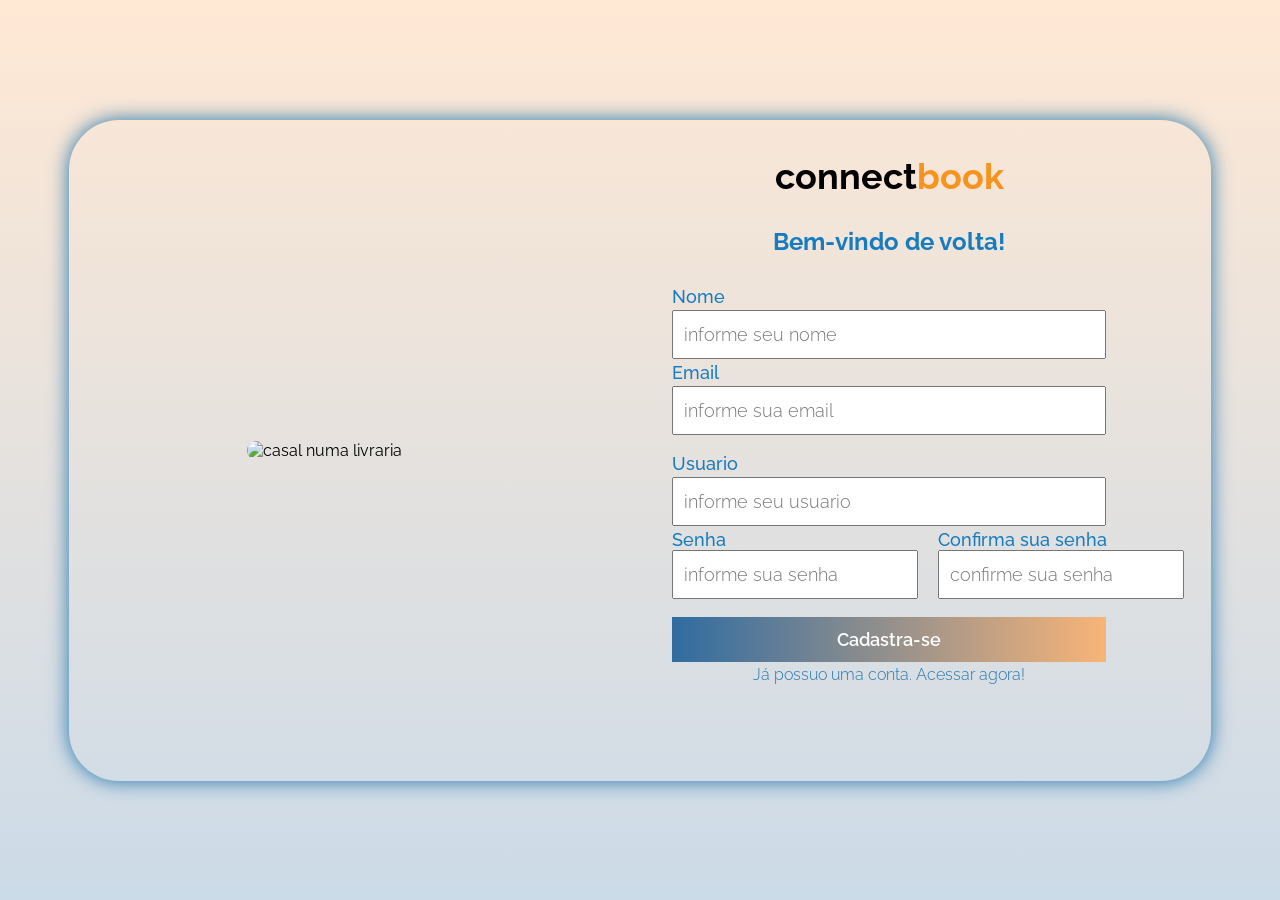
==== cadastro.html @ af0799f4 "cadastro" ====
<!DOCTYPE html>
<html lang="pt-br">
<head>
    <meta charset="UTF-8">
    <meta name="viewport" content="width=device-width, initial-scale=1.0">
    <link rel="stylesheet" href="login.css">
    <title>Cadastro</title>
</head>
<body>
    <main>

        <section class="sessao-imagem">
            <img src="img/tela-login.png" alt="casal numa livraria">
        </section>

        <section class="sessao-login">
            <div class="area-titulo">
                <h1>connect<span>book</span></h1>
                <h2>Bem-vindo de volta!</h2>
            </div>

            <form action="#"method="post">

                <label for="nome"> Nome </label>
                <input type="text" id ="nome" placeholder="informe seu nome">

                <label for="email"> Email</label>
               <input type="password" id="email" placeholder="informe sua email">

               <label for="usuario"> Usuario</label>
               <input type="password" id="usuario" placeholder="informe seu usuario">
               <div class="area-senha">
                    <div>
                        <label for="Senha"> Senha </label>
                        <input type="password" id="Senha" placeholder="informe sua senha">
                    </div>
                    <div>
                        <label for="Senha"> Confirma sua senha </label>
                        <input type="password" id="Senha" placeholder="confirme sua senha">
                    </div>
               </div>
               

               <button id="btn-acessar">Cadastra-se</button>
            <a href="#" id="link-nao-conta">Já possuo uma conta. Acessar agora! </a>

            </form>
            
        </section>
    </main>
</body>
</html>
---- login.css ----
@import url(style.css);

body{
    background-image: linear-gradient(rgba(255, 141, 40, 20%),rgba(0, 75, 141, 20%));
    width: 100vw;
    height: 100vh;
    display: flex;
    justify-content: center;
    align-items: center;
}
main{
    width: 1142px;
    height: 661px;
    display: flex;
    box-shadow: 0 0 20px #2376ad;
    border-radius: 50px;
}


.sessao-imagem{
    width: 510px;
    height: 661px;
    display: flex;
    justify-content: center;
    align-items: center;

}

.sessao-imagem img{
    border-radius: 50px;
}

.sessao-login{
    height: 673px;
    width: 620px;
    display: flex;
    flex-direction: column;
    align-items: center;
}

.area-titulo{
    text-align: center;
}

.area-titulo h1, span {
    font-size: 36px;
}

.area-titulo h2 {
    font-size: 24px;
    color: var(--azul-principal);
    fonte-weight: 400;
}

form{
    display: flex;
    flex-direction: column;
    width: 434px;
    gap: 3px;
}

form input{
    height: 35px;
    padding: 5px 10px;
    font-size: 18px;
}

#email{
    margin-bottom: 15px;
}

button{ 
    margin-top: 15px;
    padding: 12px;
    font-size: 18px;
    background-image: linear-gradient( to right, rgba(0, 75, 141, 80%), rgba(255, 141, 40, 60%) );
    border: none;
    color: #FFF;
    font-size: 18px;
    font-weight: 600;
}

form label{
    color: var(--azul-principal);
    font-size: 18px;
    font-weight: 500;
}

.links-senha{
    display: flex;
    align-items: center;
    justify-content: space-between;
}

.links-senha label {
    position: relative;
    right: 75px;
}

.links-senha label, input, a{
    color: #2376ad;
    font-weight: 300;
}


section a :hover{
    color:#2376ad;
    font-weight: 600;
}

section a ::visited{
    color: #2376ad
}


#link-nao-conta{
    text-align: center;
}
.area-senha{
    display:flex;
    gap: 20px;
}
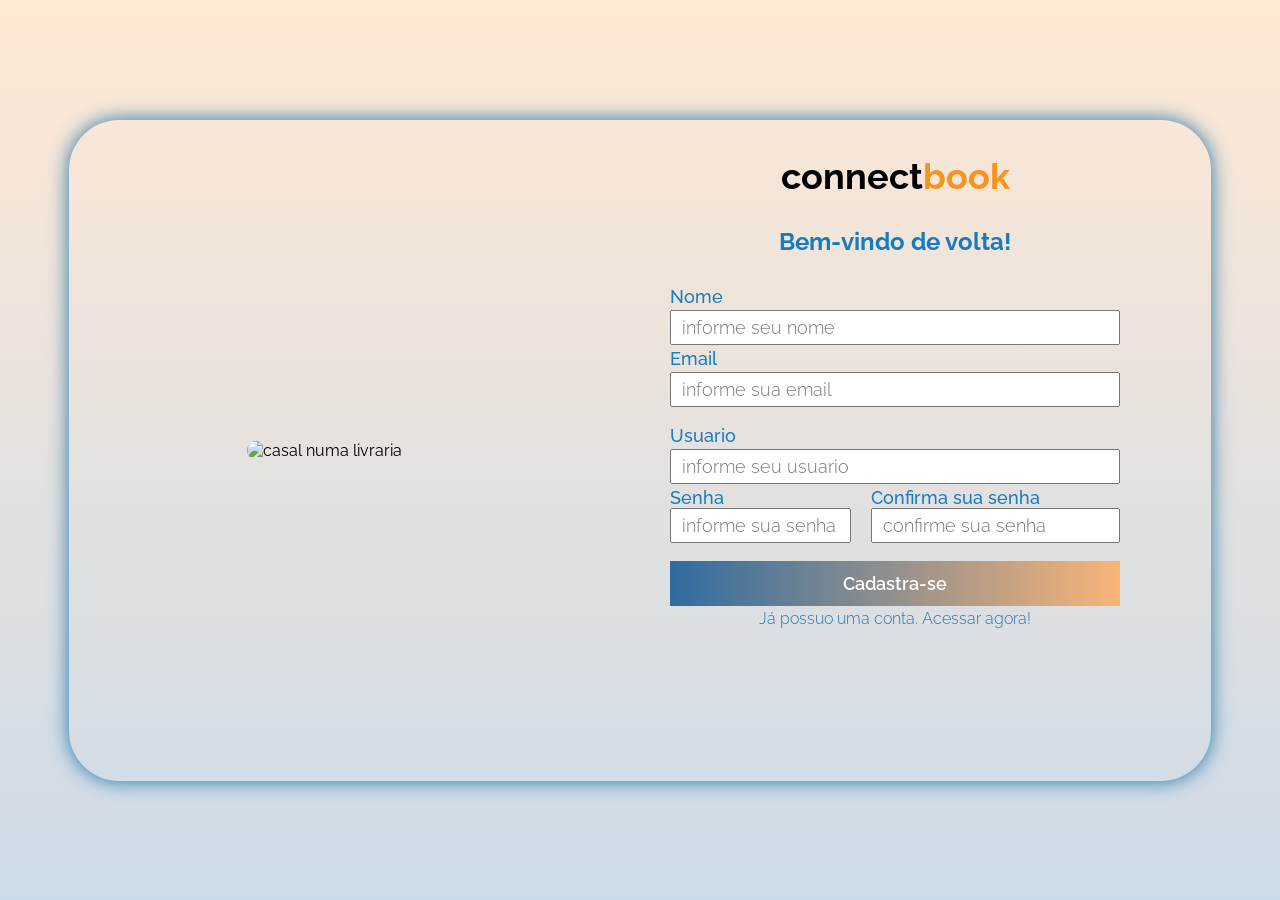
==== commit 5c8779e9: "troca de livros" ====
--- a/cadastro.html
+++ b/cadastro.html
@@ -42,7 +42,7 @@
                
 
                <button id="btn-acessar">Cadastra-se</button>
-            <a href="#" id="link-nao-conta">Já possuo uma conta. Acessar agora! </a>
+            <a href="login.html" id="link-nao-conta">Já possuo uma conta. Acessar agora! </a>
 
             </form>
             
--- a/login.css
+++ b/login.css
@@ -1,4 +1,6 @@
 @import url(style.css);
+
+*{box-sizing: border-box;}
 
 body{
     background-image: linear-gradient(rgba(255, 141, 40, 20%),rgba(0, 75, 141, 20%));
@@ -31,8 +33,8 @@
 }
 
 .sessao-login{
-    height: 673px;
-    width: 620px;
+    height: 661px;
+    width: 632px;
     display: flex;
     flex-direction: column;
     align-items: center;
@@ -55,7 +57,7 @@
 form{
     display: flex;
     flex-direction: column;
-    width: 434px;
+    width: 450px;
     gap: 3px;
 }
 
@@ -120,3 +122,7 @@
     display:flex;
     gap: 20px;
 }
+
+.area-senha input{
+    width: 100%;
+}
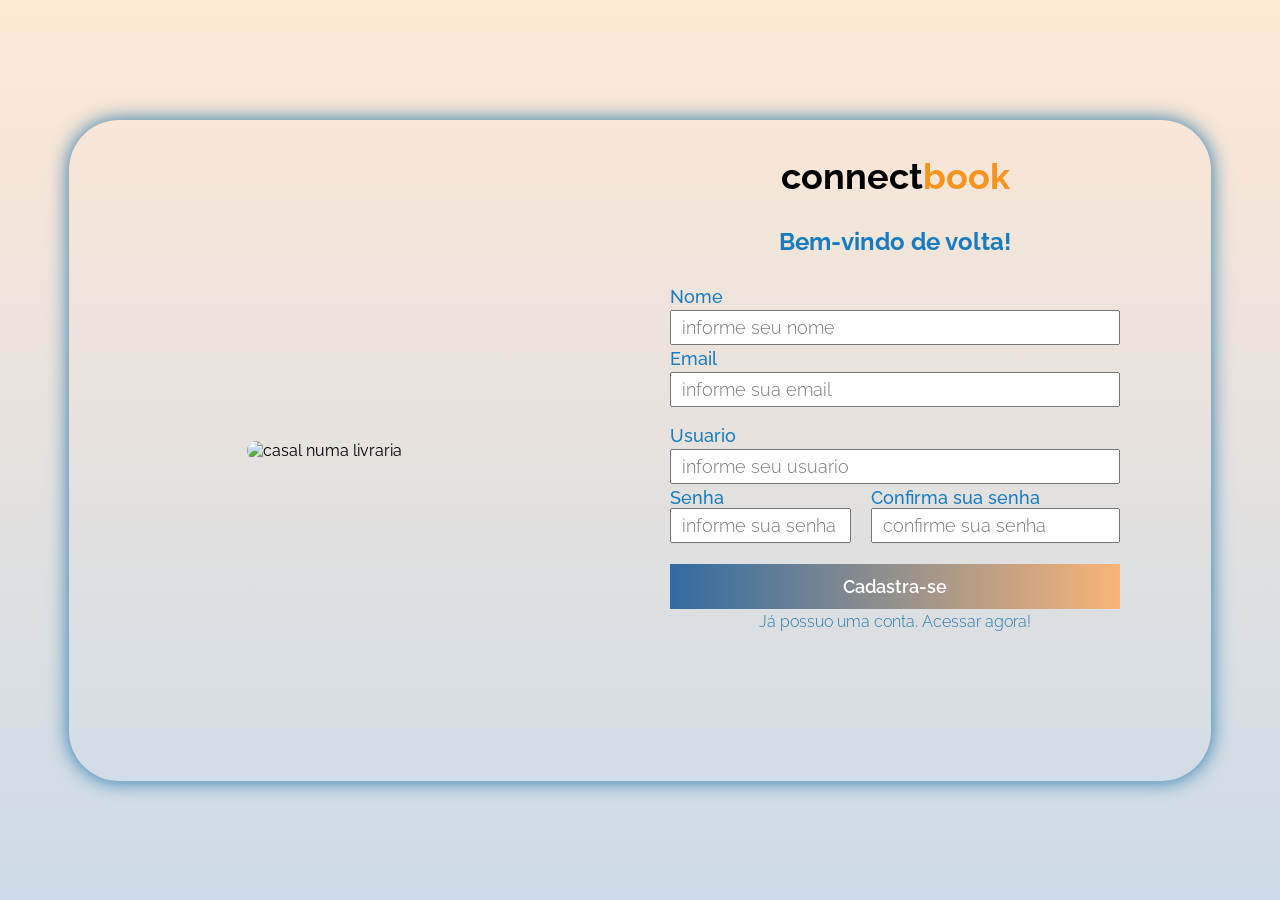
==== commit 26086418: "cadastro.js" ====
--- a/cadastro.html
+++ b/cadastro.html
@@ -4,6 +4,7 @@
     <meta charset="UTF-8">
     <meta name="viewport" content="width=device-width, initial-scale=1.0">
     <link rel="stylesheet" href="login.css">
+    <script defer src="cadastro.js"></script>
     <title>Cadastro</title>
 </head>
 <body>
@@ -22,24 +23,26 @@
             <form action="#"method="post">
 
                 <label for="nome"> Nome </label>
-                <input type="text" id ="nome" placeholder="informe seu nome">
+                <input type="text" id ="nome" placeholder="informe seu nome" required>
 
                 <label for="email"> Email</label>
-               <input type="password" id="email" placeholder="informe sua email">
+               <input type="eamil" id="email" placeholder="informe sua email" required>
 
                <label for="usuario"> Usuario</label>
-               <input type="password" id="usuario" placeholder="informe seu usuario">
+               <input type="password" id="usuario" placeholder="informe seu usuario" required>
                <div class="area-senha">
                     <div>
                         <label for="Senha"> Senha </label>
-                        <input type="password" id="Senha" placeholder="informe sua senha">
+                        <input type="password" id="Senha" placeholder="informe sua senha" required>
                     </div>
                     <div>
                         <label for="Senha"> Confirma sua senha </label>
-                        <input type="password" id="Senha" placeholder="confirme sua senha">
+                        <input type="password" id="Senha" placeholder="confirme sua senha" required>
                     </div>
+
                </div>
                
+               <label id="msg-erro"></label>
 
                <button id="btn-acessar">Cadastra-se</button>
             <a href="login.html" id="link-nao-conta">Já possuo uma conta. Acessar agora! </a>
